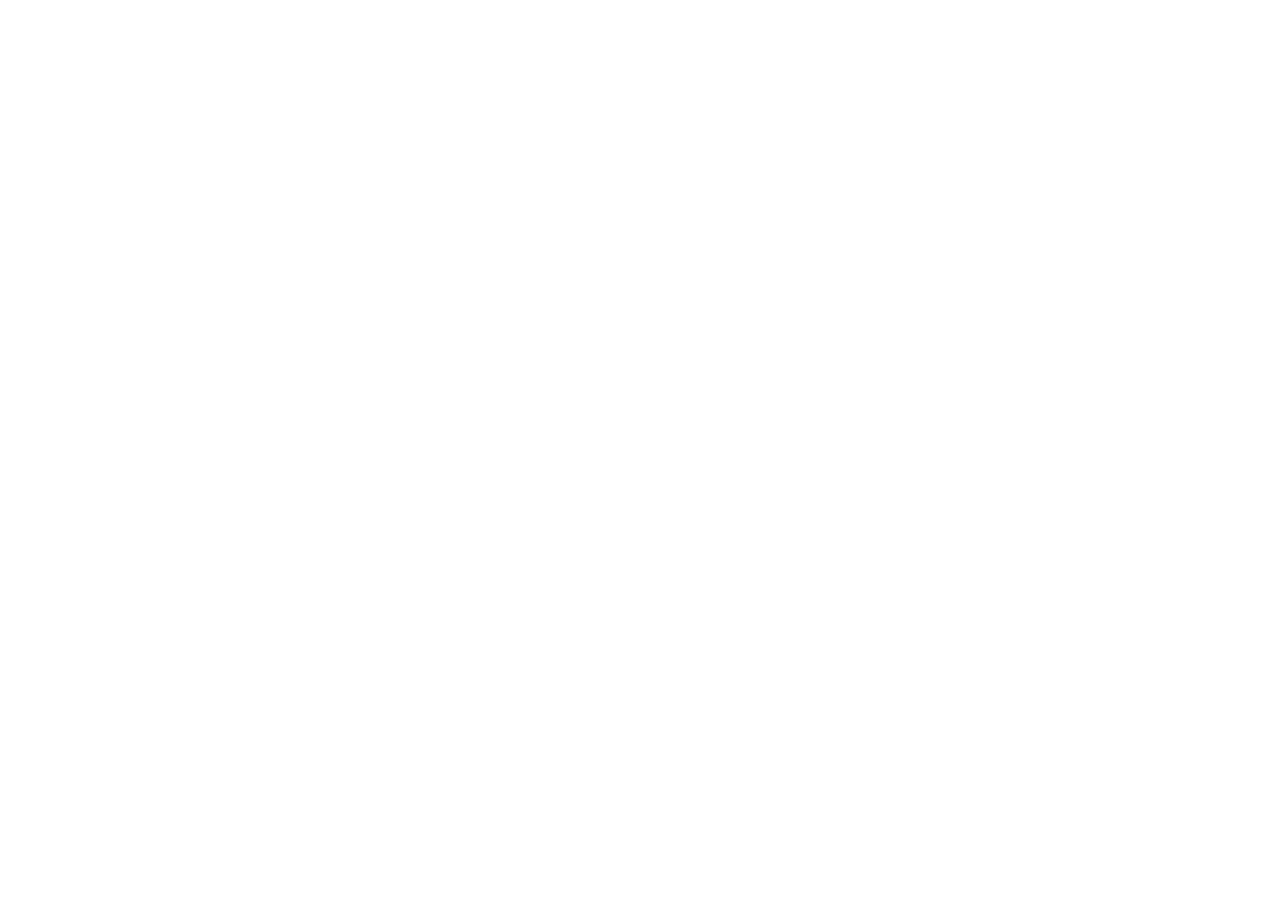
==== html.html @ 6f0e2f31 "Initial commit" ====
<!doctype html>
<html lang="en">
<head>
    <meta charset="UTF-8">
    <meta name="viewport"
          content="width=device-width, user-scalable=no, initial-scale=1.0, maximum-scale=1.0, minimum-scale=1.0">
   <meta name="author" content="Wojciech Pająk">
    <meta http-equiv="X-UA-Compatible" content="ie=edge">
    <title>Car Sharing</title>
    <link rel="stylesheet1" href="css/reset.css">
    <link rel="stylesheet" href="css/style.css">
</head>
<body>

</body>
</html>
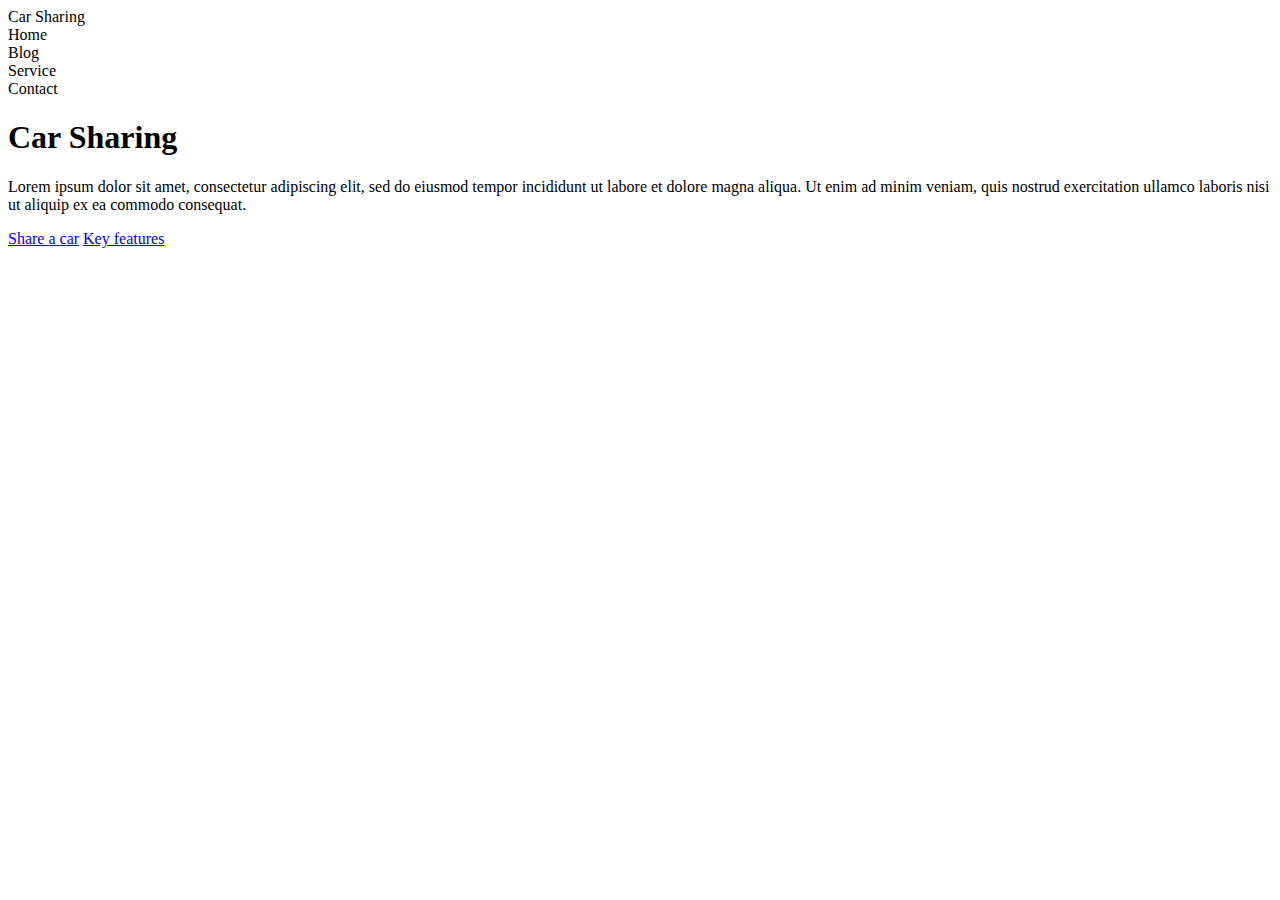
==== commit 09988fa3: "html header and nav structure" ====
--- a/html.html
+++ b/html.html
@@ -4,13 +4,37 @@
     <meta charset="UTF-8">
     <meta name="viewport"
           content="width=device-width, user-scalable=no, initial-scale=1.0, maximum-scale=1.0, minimum-scale=1.0">
-   <meta name="author" content="Wojciech Pająk">
+    <meta name="author" content="Wojciech Pająk">
     <meta http-equiv="X-UA-Compatible" content="ie=edge">
     <title>Car Sharing</title>
     <link rel="stylesheet1" href="css/reset.css">
+    <link rel="preconnect" href="https://fonts.googleapis.com">
+    <link rel="preconnect" href="https://fonts.gstatic.com" crossorigin>
+    <link href="https://fonts.googleapis.com/css2?family=Nunito+Sans:wght@300;400;700;800;900&family=Open+Sans:wght@300;400&display=swap"
+          rel="stylesheet">
     <link rel="stylesheet" href="css/style.css">
 </head>
 <body>
-
+<nav>
+    <div class="logo-main">Car Sharing</div>
+    <div class="navigation">
+        <div class="home">Home</div>
+        <div class="blog">Blog</div>
+        <div class="service">Service</div>
+        <div class="contact">Contact</div>
+    </div>
+</nav>
+<header>
+    <h1>Car Sharing</h1>
+    <p class="">Lorem ipsum dolor sit amet, consectetur adipiscing elit, sed do eiusmod tempor incididunt ut labore et
+        dolore
+        magna aliqua. Ut enim ad minim veniam, quis nostrud exercitation ullamco laboris nisi ut aliquip ex ea commodo
+        consequat.</p>
+    <div class="button-container">
+        <a href="#">Share a car</a>
+        <a href="#">Key features</a>
+    </div>
+    <img src="Assets/Icon%20Arrow%20Down.svg" alt="Icon Arrow Down">
+</header>
 </body>
 </html>--- a/css/style.css
+++ b/css/style.css
@@ -0,0 +1,14 @@
+:root {
+    --color-white: #FFFFFF;
+    --color-black: #000000;
+    --color-red: #FF0000;
+    --color-pink: #FF00004D;
+    --color-offwhite1: #FFFFFF33;
+    --color-offwhite2: #FFFFFF29;
+    --color-grey1: #28272C;
+    --color-grey2: #6A6A6A;
+    --color-offgrey3: #00000066;
+    --color-grey4: #B2B2B2;
+    --color-offgrey5: #00000040;
+    --color-grey6: #D1D1D1;
+}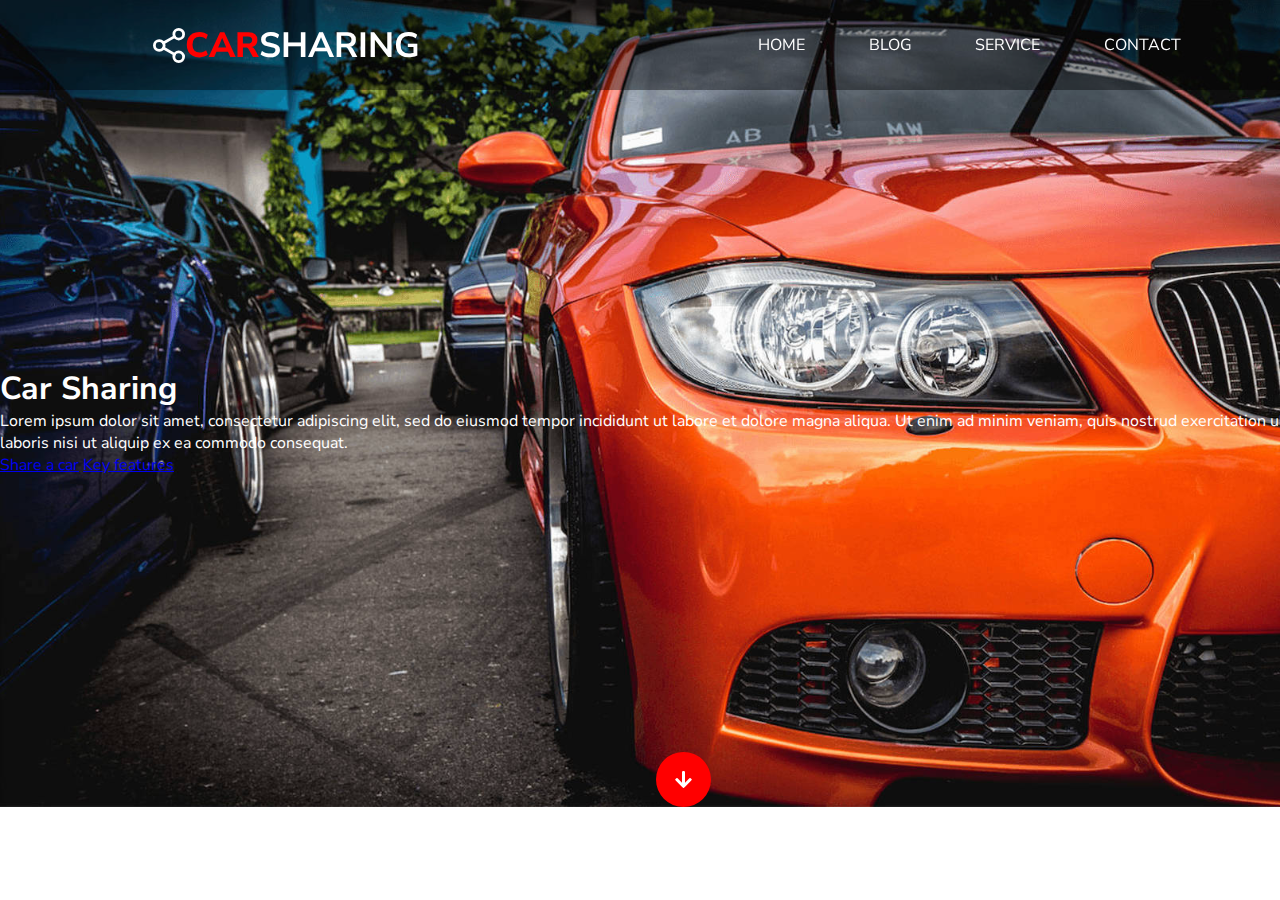
==== commit b4dacb68: "Finished nav bar" ====
--- a/html.html
+++ b/html.html
@@ -15,24 +15,31 @@
     <link rel="stylesheet" href="css/style.css">
 </head>
 <body>
-<nav>
-    <div class="logo-main">Car Sharing</div>
-    <div class="navigation">
-        <div class="home">Home</div>
-        <div class="blog">Blog</div>
-        <div class="service">Service</div>
-        <div class="contact">Contact</div>
-    </div>
-</nav>
 <header>
-    <h1>Car Sharing</h1>
-    <p class="">Lorem ipsum dolor sit amet, consectetur adipiscing elit, sed do eiusmod tempor incididunt ut labore et
-        dolore
-        magna aliqua. Ut enim ad minim veniam, quis nostrud exercitation ullamco laboris nisi ut aliquip ex ea commodo
-        consequat.</p>
-    <div class="button-container">
-        <a href="#">Share a car</a>
-        <a href="#">Key features</a>
+    <nav>
+        <div class="logo-main">
+            <img src="Assets/Icon.svg" alt="Icon">
+            <span>Car</span>Sharing
+        </div>
+        <div class="navigation">
+            <div class="home">Home</div>
+            <div class="blog">Blog</div>
+            <div class="service">Service</div>
+            <div class="contact">Contact</div>
+        </div>
+    </nav>
+    <div class="banner-content">
+        <h1>Car Sharing</h1>
+        <p class="">Lorem ipsum dolor sit amet, consectetur adipiscing elit, sed do eiusmod tempor incididunt ut labore
+            et
+            dolore
+            magna aliqua. Ut enim ad minim veniam, quis nostrud exercitation ullamco laboris nisi ut aliquip ex ea
+            commodo
+            consequat.</p>
+        <div class="button-container">
+            <a href="#">Share a car</a>
+            <a href="#">Key features</a>
+        </div>
     </div>
     <img src="Assets/Icon%20Arrow%20Down.svg" alt="Icon Arrow Down">
 </header>
--- a/css/style.css
+++ b/css/style.css
@@ -11,4 +11,91 @@
     --color-grey4: #B2B2B2;
     --color-offgrey5: #00000040;
     --color-grey6: #D1D1D1;
+}
+
+* {
+    margin: 0;
+    padding: 0;
+}
+
+body {
+    color: var(--color-white);
+    font-family: "Nunito Sans", sans-serif;
+}
+
+span {
+    color: var(--color-red);
+    font-weight: 800;
+
+}
+
+header {
+    width: 1366px;
+    height: 807px;
+    background-image: url("../Assets/Image.png");
+    background-size: contain;
+    background-position: top;
+
+    display: flex;
+    flex-direction: column;
+    justify-content: space-between;
+    align-items: center;
+}
+
+nav {
+    height: 90px;
+    position: sticky;
+    align-self: stretch;
+    top: 0;
+    background-color: var(--color-offgrey3);
+    text-transform: uppercase;
+
+    display: flex;
+    justify-content: space-around;
+}
+
+img[alt="Icon"] {
+    height: 35px;
+}
+
+div.logo-main{
+    font-weight: 700;
+    font-size: 35px;
+
+    display: flex;
+    justify-content: center;
+    align-items: center;
+}
+
+div.navigation {
+    width: 486px;
+
+    display: flex;
+    justify-content: space-between;
+    align-items: stretch;
+}
+
+.navigation > div {
+    flex-grow: 1;
+
+    display: flex;
+    justify-content: center;
+    align-items: center;
+}
+
+.navigation > div:hover {
+    background-color: var(--color-offwhite1);
+}
+
+div.banner-content {
+
+}
+
+img[alt="Icon Arrow Down"] {
+    box-sizing: border-box;
+    height: 55px;
+    width: 55px;
+    padding: 19px;
+    background-color: var(--color-red);
+    border-radius: 30px;
 }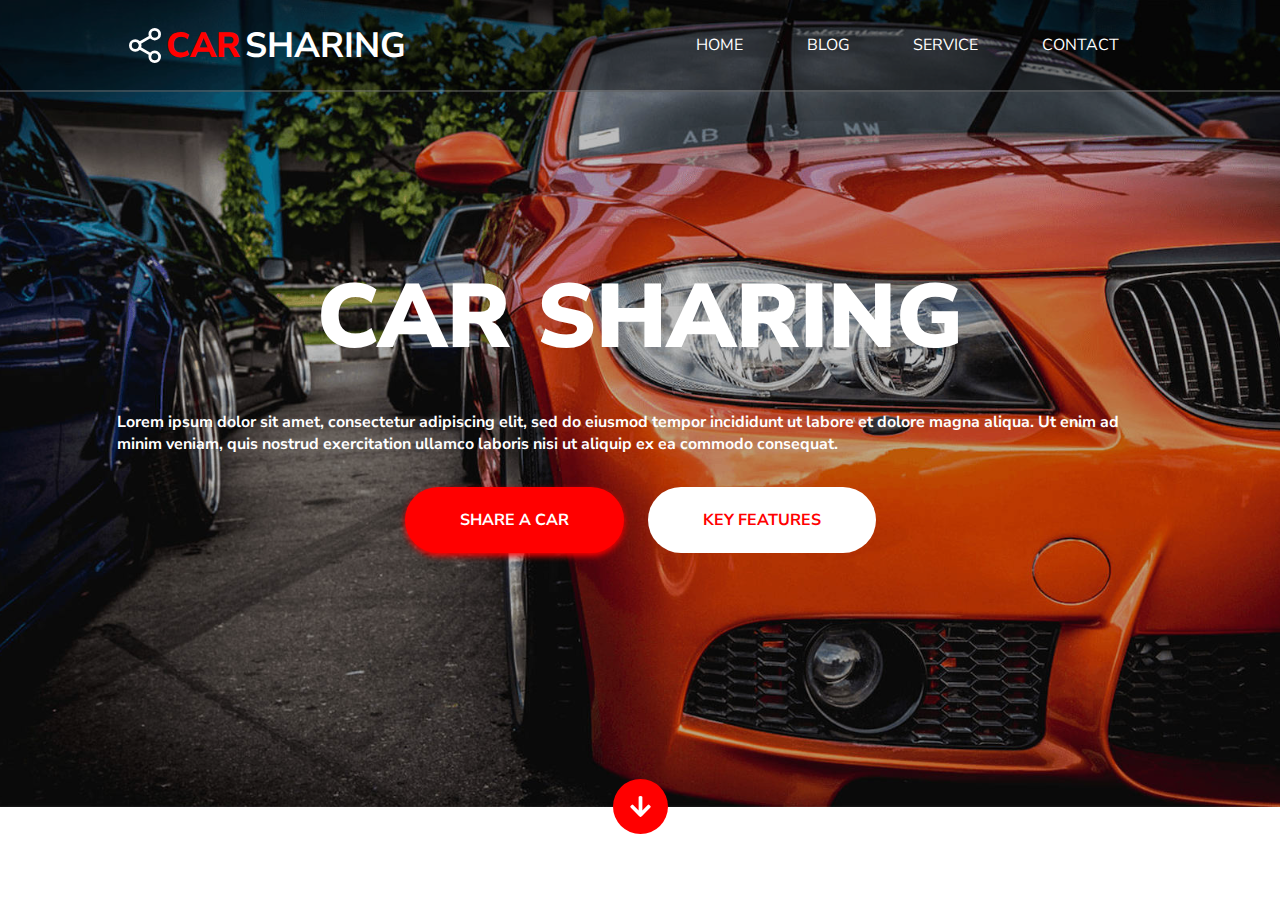
==== commit b7d7240a: "nav, header" ====
--- a/html.html
+++ b/html.html
@@ -22,10 +22,10 @@
             <span>Car</span>Sharing
         </div>
         <div class="navigation">
-            <div class="home">Home</div>
-            <div class="blog">Blog</div>
-            <div class="service">Service</div>
-            <div class="contact">Contact</div>
+            <a href="#" class="home">Home</a>
+            <a href="#" class="blog">Blog</a>
+            <a href="#" class="service">Service</a>
+            <a href="#" class="contact">Contact</a>
         </div>
     </nav>
     <div class="banner-content">
@@ -37,10 +37,11 @@
             commodo
             consequat.</p>
         <div class="button-container">
-            <a href="#">Share a car</a>
-            <a href="#">Key features</a>
+            <a href="#" class="button button-primary">Share a car</a>
+            <a href="#" class="button button-secondary">Key features</a>
         </div>
     </div>
+    <div class="dirty"></div>
     <img src="Assets/Icon%20Arrow%20Down.svg" alt="Icon Arrow Down">
 </header>
 </body>
--- a/css/style.css
+++ b/css/style.css
@@ -23,17 +23,25 @@
     font-family: "Nunito Sans", sans-serif;
 }
 
+h1 {
+    font-family: "Nunito Sans", sans-serif;
+    font-size: 90px;
+    font-weight: 900;
+    text-transform: uppercase;
+}
+
 span {
     color: var(--color-red);
     font-weight: 800;
-
 }
 
 header {
-    width: 1366px;
+    position: relative;
+    width: 100vw;
     height: 807px;
     background-image: url("../Assets/Image.png");
-    background-size: contain;
+    background-size: cover;
+    background-repeat: no-repeat;
     background-position: top;
 
     display: flex;
@@ -42,13 +50,22 @@
     align-items: center;
 }
 
+header::before {
+    content: "";
+    width: 100vw;
+    height: 807px;
+    background-color: var(--color-offgrey5);
+    position: absolute;
+}
+
 nav {
     height: 90px;
     position: sticky;
+    justify-self: flex-start;
     align-self: stretch;
-    top: 0;
     background-color: var(--color-offgrey3);
     text-transform: uppercase;
+    border-bottom: 2px solid var(--color-offwhite1);
 
     display: flex;
     justify-content: space-around;
@@ -58,9 +75,10 @@
     height: 35px;
 }
 
-div.logo-main{
+div.logo-main {
     font-weight: 700;
     font-size: 35px;
+    gap: 5px;
 
     display: flex;
     justify-content: center;
@@ -75,7 +93,9 @@
     align-items: stretch;
 }
 
-.navigation > div {
+.navigation > a {
+    text-decoration: none;
+    color: inherit;
     flex-grow: 1;
 
     display: flex;
@@ -83,19 +103,67 @@
     align-items: center;
 }
 
-.navigation > div:hover {
+.navigation > a:hover {
     background-color: var(--color-offwhite1);
 }
 
 div.banner-content {
+    justify-self: center;
+    position: relative;
+    width: 1046px;
+    height: 297px;
 
+    display: flex;
+    flex-direction: column;
+    justify-content: space-between;
+    align-items: center;
+}
+
+.banner-content p {
+    font-family: "Nunito Sans", sans-serif;
+    font-weight: 700;
+}
+
+.button-container {
+    width: 471px;
+
+    display: flex;
+    justify-content: space-between;
+}
+
+.button {
+    padding: 22px 55px;
+    border-radius: 50px;
+    text-decoration: none;
+    font-family: "Nunito Sans", sans-serif;
+    font-size: 16px;
+    font-weight: 700;
+    text-transform: uppercase;
+}
+
+.button-primary {
+    background-color: var(--color-red);
+    color: var(--color-white);
+    box-shadow: 0 3px 6px var(--color-red);
+}
+
+.button-secondary {
+    background-color: var(--color-white);
+    color: var(--color-red);
+}
+
+.dirty {
+    width: 100vw;
+    height: 90px;
 }
 
 img[alt="Icon Arrow Down"] {
+    position: absolute;
+    bottom: -27px;
     box-sizing: border-box;
     height: 55px;
     width: 55px;
-    padding: 19px;
+    padding: 17px;
     background-color: var(--color-red);
     border-radius: 30px;
 }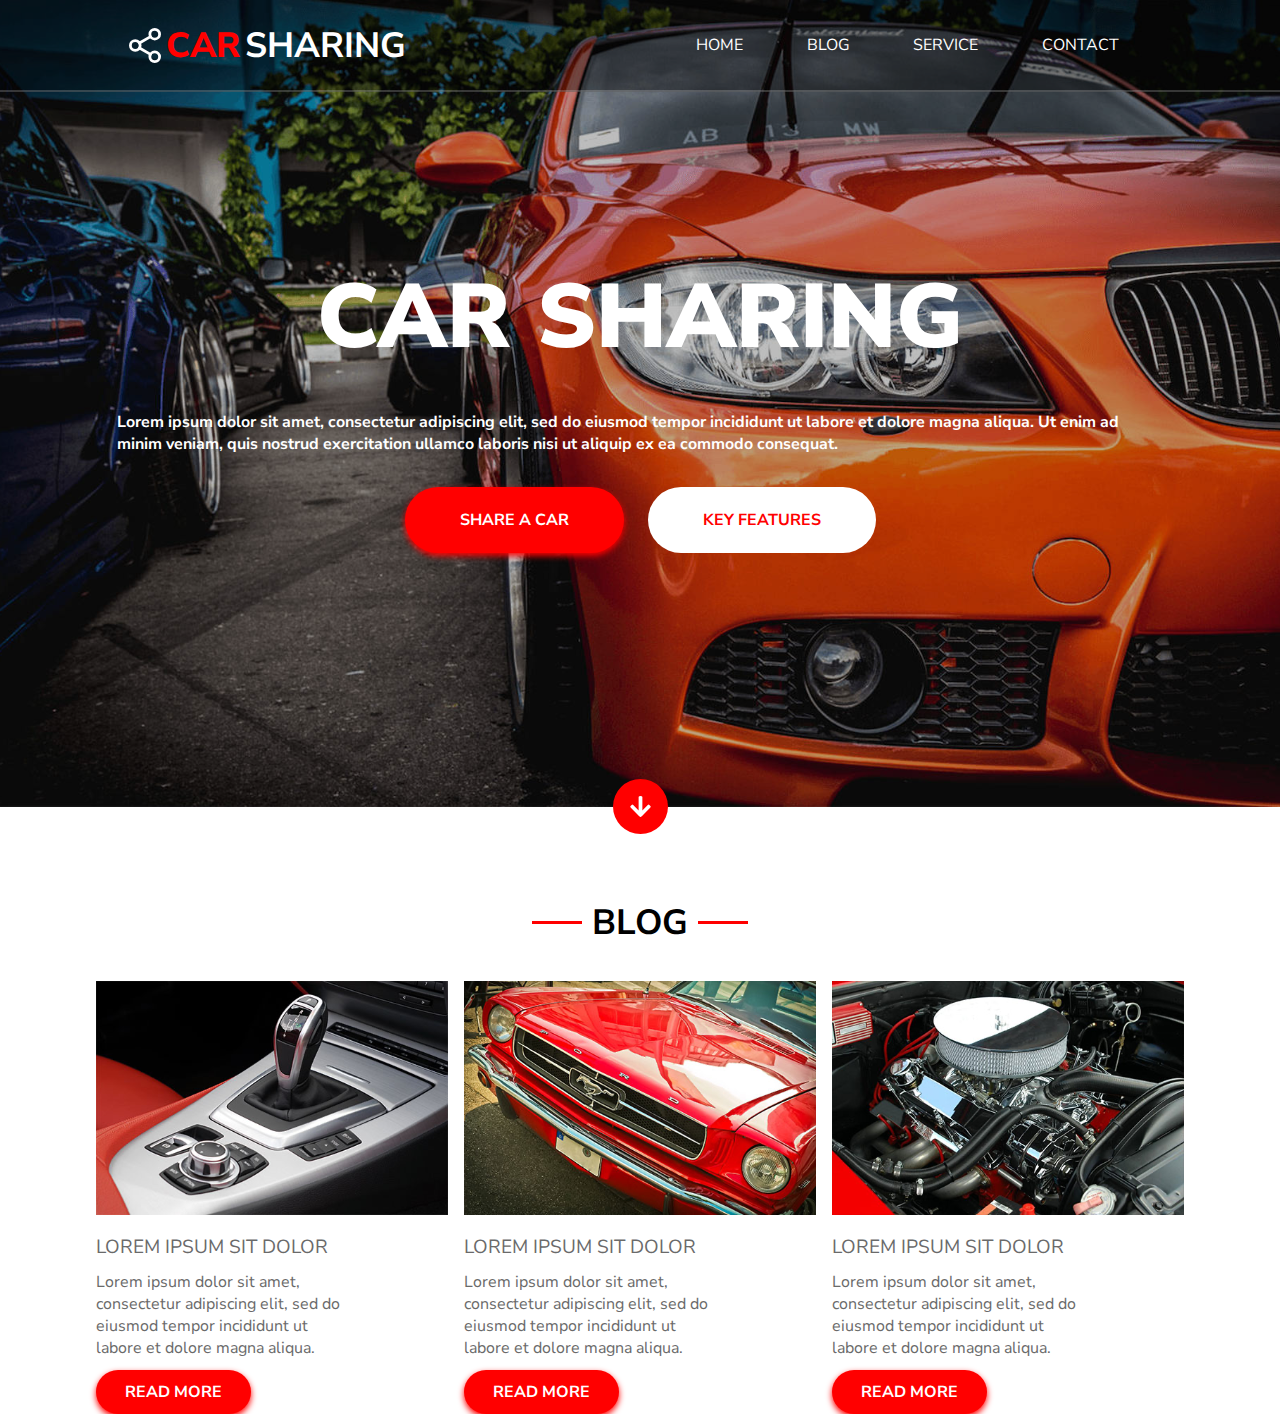
==== commit d305cf08: "blog" ====
--- a/html.html
+++ b/html.html
@@ -44,5 +44,31 @@
     <div class="dirty"></div>
     <img src="Assets/Icon%20Arrow%20Down.svg" alt="Icon Arrow Down">
 </header>
+<section class="blog">
+    <h2>Blog</h2>
+    <div class="article-container">
+        <div class="blog-article article1">
+            <img src="Assets/photo1.png" alt="gearshift" class="article-photo">
+            <h3>Lorem ipsum sit dolor</h3>
+            <p class="snippet-text snippet-text-regular snippet-text-light">Lorem ipsum dolor sit amet, consectetur adipiscing elit, sed do eiusmod tempor incididunt ut labore et
+                dolore magna aliqua.</p>
+            <a href="#" class="button button-primary button-small">Read More</a>
+        </div>
+        <div class="blog-article article2">
+            <img src="Assets/photo2.png" alt="Ford Mustang" class="article-photo">
+            <h3>Lorem ipsum sit dolor</h3>
+            <p class="snippet-text snippet-text-regular snippet-text-light">Lorem ipsum dolor sit amet, consectetur adipiscing elit, sed do eiusmod tempor incididunt ut labore et
+                dolore magna aliqua.</p>
+            <a href="#" class="button button-primary button-small">Read More</a>
+        </div>
+        <div class="blog-article article3">
+            <img src="Assets/photo3.png" alt="Engine" class="article-photo">
+            <h3>Lorem ipsum sit dolor</h3>
+            <p class="snippet-text snippet-text-regular snippet-text-light">Lorem ipsum dolor sit amet, consectetur adipiscing elit, sed do eiusmod tempor incididunt ut labore et
+                dolore magna aliqua.</p>
+            <a href="#" class="button button-primary button-small">Read More</a>
+        </div>
+    </div>
+</section>
 </body>
 </html>--- a/css/style.css
+++ b/css/style.css
@@ -30,10 +30,41 @@
     text-transform: uppercase;
 }
 
+h2 {
+    font-size: 35px;
+    font-weight: 700;
+    color: var(--color-black);
+    text-transform: uppercase;
+    margin-top: 92px;
+    margin-bottom: 35px;
+
+    display: flex;
+    justify-content: center;
+    align-items: center;
+    gap: 10px;
+}
+
+h2::before, h2::after {
+    content: "";
+    background-color: var(--color-red);
+    width: 50px;
+    height: 3px;
+}
+
+h3 {
+    padding: 8px o;
+    font-size: 19px;
+    color: var(--color-grey2);
+    font-weight: 400;
+    text-transform: uppercase;
+}
+
 span {
     color: var(--color-red);
     font-weight: 800;
 }
+
+/* <header> */
 
 header {
     position: relative;
@@ -132,6 +163,7 @@
 }
 
 .button {
+    box-sizing: border-box;
     padding: 22px 55px;
     border-radius: 50px;
     text-decoration: none;
@@ -166,4 +198,51 @@
     padding: 17px;
     background-color: var(--color-red);
     border-radius: 30px;
-}+}
+
+/* <section class="blog"> */
+
+section.blog {
+    display: flex;
+    flex-direction: column;
+    justify-content: center;
+    align-items: center;
+}
+
+div.article-container {
+    width: 100vw;
+    display: flex;
+    justify-content: center;
+    align-items: center;
+    gap: 16px;
+    flex-wrap: wrap;
+}
+
+div.blog-article {
+    width: 352px;
+    height: 433px;
+
+    display: flex;
+    flex-direction: column;
+    justify-content: space-between;
+    align-items: flex-start;
+}
+
+img.article-photo {
+    padding-bottom: 16px;
+    width: 352px;
+}
+
+p.snippet-text {
+    color: var(--color-grey2);
+}
+
+p.snippet-text-light {
+    width: 74%;
+    font-weight: 400;
+    padding: 8px 0;
+}
+
+.button-small {
+    padding: 11px 29px;
+}
